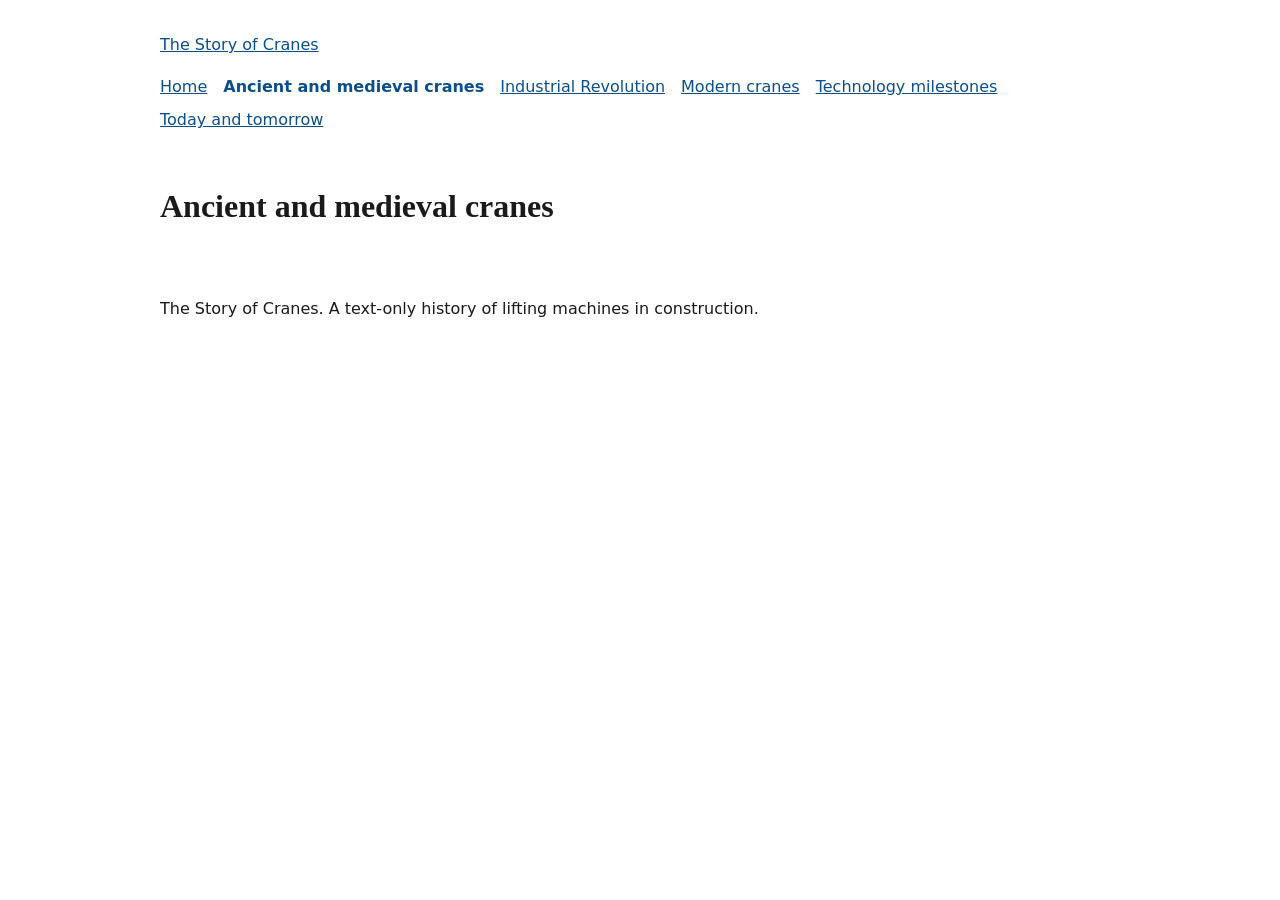
==== pages/ancient.html @ 7a7e29f1 "Scaffold: pages, styles and scripts" ====
<!doctype html>
<html lang="en">
<head>
  <meta charset="utf-8">
  <meta name="viewport" content="width=device-width, initial-scale=1">
  <title>Ancient and medieval cranes | The Story of Cranes</title>
  <meta name="description" content="Human, animal and treadwheel-powered cranes from Greece and Rome to medieval cathedral building.">
  <link rel="stylesheet" href="../css/tokens.css">
  <link rel="stylesheet" href="../css/layout.css">
  <link rel="stylesheet" href="../css/site.css">
  <script src="../js/nav.js" defer></script>
  <script src="../js/app.js" defer></script>
</head>
<body>
  <a class="skip-link" href="#main">Skip to main content</a>
  <header class="site-header">
    <p class="site-title"><a href="../index.html">The Story of Cranes</a></p>
    <nav class="site-nav" aria-label="Main">
      <button class="nav-toggle" type="button" aria-expanded="false" aria-controls="nav-list">Menu</button>
      <ul id="nav-list">
          <li><a href="../index.html">Home</a></li>
          <li><a href="ancient.html" aria-current="page">Ancient and medieval cranes</a></li>
          <li><a href="industrial.html">Industrial Revolution</a></li>
          <li><a href="modern.html">Modern cranes</a></li>
          <li><a href="milestones.html">Technology milestones</a></li>
          <li><a href="future.html">Today and tomorrow</a></li>
      </ul>
    </nav>
  </header>
  <main id="main">
    <h1>Ancient and medieval cranes</h1>
    <!-- CONTENT: Full-Stack fills this in. Use h2/h3 in order, text only. -->
  </main>
  <footer class="site-footer">
    <p>The Story of Cranes. A text-only history of lifting machines in construction.</p>
  </footer>
</body>
</html>
---- css/tokens.css ----
:root {
  /* Designer: colours, type and spacing tokens live here. */
  --color-bg: #ffffff;
  --color-text: #1a1a1a;
  --color-link: #0b4f8a;
  --color-accent: #b45309;
  --font-body: system-ui, -apple-system, "Segoe UI", Roboto, sans-serif;
  --font-heading: Georgia, "Times New Roman", serif;
  --space-1: 0.5rem;
  --space-2: 1rem;
  --space-3: 2rem;
  --measure: 65ch;
}
---- css/layout.css ----
/* UI/UX: page shell, header, nav and footer layout. */
body { margin: 0; }
.skip-link { position: absolute; left: -999px; }
.skip-link:focus { left: var(--space-1); top: var(--space-1); }
.site-header, main, .site-footer { max-width: 60rem; margin: 0 auto; padding: var(--space-2); }
.site-nav ul { list-style: none; margin: 0; padding: 0; display: flex; flex-wrap: wrap; gap: var(--space-1) var(--space-2); }
.nav-toggle { display: none; }
main p, main li { max-width: var(--measure); }
---- css/site.css ----
/* Lead Developer: base look and feel. */
body { background: var(--color-bg); color: var(--color-text); font-family: var(--font-body); line-height: 1.6; }
h1, h2, h3 { font-family: var(--font-heading); line-height: 1.25; }
a { color: var(--color-link); }
a:focus-visible, button:focus-visible { outline: 3px solid var(--color-accent); outline-offset: 2px; }
.site-nav a[aria-current="page"] { font-weight: bold; text-decoration: none; }
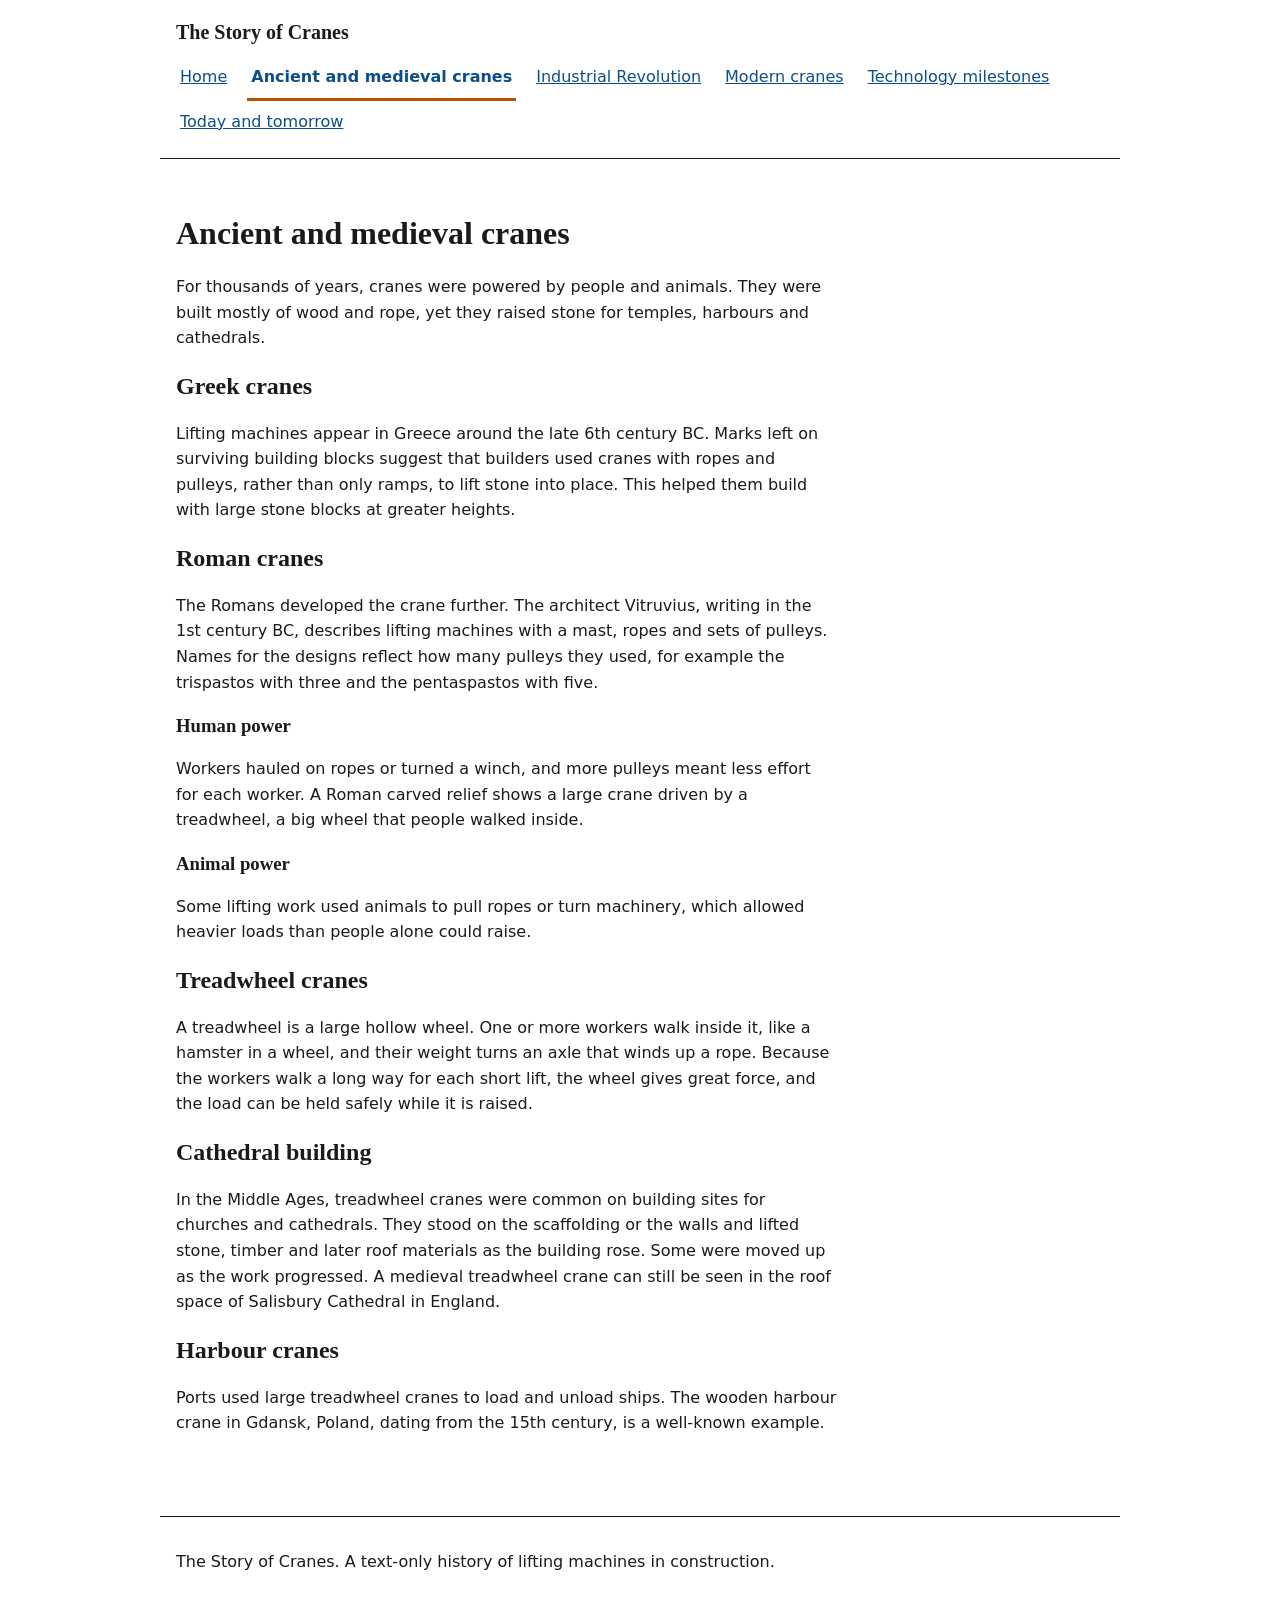
==== commit 0de87f08: "Responsive header, nav with menu toggle, focus and footer layout" ====
--- a/pages/ancient.html
+++ b/pages/ancient.html
@@ -29,7 +29,21 @@
   </header>
   <main id="main">
     <h1>Ancient and medieval cranes</h1>
-    <!-- CONTENT: Full-Stack fills this in. Use h2/h3 in order, text only. -->
+    <p>For thousands of years, cranes were powered by people and animals. They were built mostly of wood and rope, yet they raised stone for temples, harbours and cathedrals.</p>
+    <h2>Greek cranes</h2>
+    <p>Lifting machines appear in Greece around the late 6th century BC. Marks left on surviving building blocks suggest that builders used cranes with ropes and pulleys, rather than only ramps, to lift stone into place. This helped them build with large stone blocks at greater heights.</p>
+    <h2>Roman cranes</h2>
+    <p>The Romans developed the crane further. The architect Vitruvius, writing in the 1st century BC, describes lifting machines with a mast, ropes and sets of pulleys. Names for the designs reflect how many pulleys they used, for example the trispastos with three and the pentaspastos with five.</p>
+    <h3>Human power</h3>
+    <p>Workers hauled on ropes or turned a winch, and more pulleys meant less effort for each worker. A Roman carved relief shows a large crane driven by a treadwheel, a big wheel that people walked inside.</p>
+    <h3>Animal power</h3>
+    <p>Some lifting work used animals to pull ropes or turn machinery, which allowed heavier loads than people alone could raise.</p>
+    <h2>Treadwheel cranes</h2>
+    <p>A treadwheel is a large hollow wheel. One or more workers walk inside it, like a hamster in a wheel, and their weight turns an axle that winds up a rope. Because the workers walk a long way for each short lift, the wheel gives great force, and the load can be held safely while it is raised.</p>
+    <h2>Cathedral building</h2>
+    <p>In the Middle Ages, treadwheel cranes were common on building sites for churches and cathedrals. They stood on the scaffolding or the walls and lifted stone, timber and later roof materials as the building rose. Some were moved up as the work progressed. A medieval treadwheel crane can still be seen in the roof space of Salisbury Cathedral in England.</p>
+    <h2>Harbour cranes</h2>
+    <p>Ports used large treadwheel cranes to load and unload ships. The wooden harbour crane in Gdansk, Poland, dating from the 15th century, is a well-known example.</p>
   </main>
   <footer class="site-footer">
     <p>The Story of Cranes. A text-only history of lifting machines in construction.</p>
--- a/css/layout.css
+++ b/css/layout.css
@@ -1,8 +1,39 @@
-/* UI/UX: page shell, header, nav and footer layout. */
-body { margin: 0; }
-.skip-link { position: absolute; left: -999px; }
+/* UI/UX: page shell, header, nav and footer layout. Mobile first. */
+*, *::before, *::after { box-sizing: border-box; }
+body { margin: 0; overflow-wrap: break-word; }
+
+.skip-link { position: absolute; left: -999px; top: 0; z-index: 10; padding: var(--space-1) var(--space-2); background: var(--color-bg); color: var(--color-link); }
 .skip-link:focus { left: var(--space-1); top: var(--space-1); }
+
 .site-header, main, .site-footer { max-width: 60rem; margin: 0 auto; padding: var(--space-2); }
-.site-nav ul { list-style: none; margin: 0; padding: 0; display: flex; flex-wrap: wrap; gap: var(--space-1) var(--space-2); }
-.nav-toggle { display: none; }
+.site-header { border-bottom: 1px solid currentColor; }
+.site-footer { border-top: 1px solid currentColor; margin-top: var(--space-3); }
+.site-title { margin: 0 0 var(--space-1); font-family: var(--font-heading); font-size: 1.25rem; font-weight: bold; }
+.site-title a { color: inherit; text-decoration: none; }
+.site-title a:hover { text-decoration: underline; }
+
+/* Navigation: a stacked list on phones, a wrapping row on wide screens. */
+.site-nav ul { list-style: none; margin: 0; padding: 0; display: flex; flex-direction: column; }
+.site-nav a { display: block; padding: 0.75rem 0.25rem; min-height: 2.75rem; }
+.site-nav li + li { border-top: 1px solid rgba(128, 128, 128, 0.35); }
+.site-nav a[aria-current="page"] { border-left: 4px solid var(--color-accent); padding-left: 0.5rem; }
+
+/* The menu button only appears when JavaScript is running (nav.js adds .js). */
+.nav-toggle { display: none; min-height: 2.75rem; padding: 0 var(--space-2); font: inherit; cursor: pointer; }
+.js .nav-toggle { display: inline-block; }
+
+main { padding-top: var(--space-3); padding-bottom: var(--space-3); }
 main p, main li { max-width: var(--measure); }
+main :target { scroll-margin-top: var(--space-2); }
+
+@media (min-width: 48rem) {
+  .site-header { display: flex; flex-wrap: wrap; align-items: baseline; justify-content: space-between; gap: var(--space-1) var(--space-3); }
+  .site-title { margin: 0; }
+  .js .nav-toggle { display: none; }
+  .site-nav ul, .site-nav ul[hidden] { display: flex; flex-direction: row; flex-wrap: wrap; gap: 0 var(--space-2); }
+  .site-nav li + li { border-top: 0; }
+  .site-nav a { padding: 0.5rem 0.25rem; min-height: 0; }
+  .site-nav a[aria-current="page"] { border-left: 0; padding-left: 0.25rem; border-bottom: 3px solid var(--color-accent); }
+}
+
+@media (prefers-reduced-motion: reduce) { * { scroll-behavior: auto !important; } }
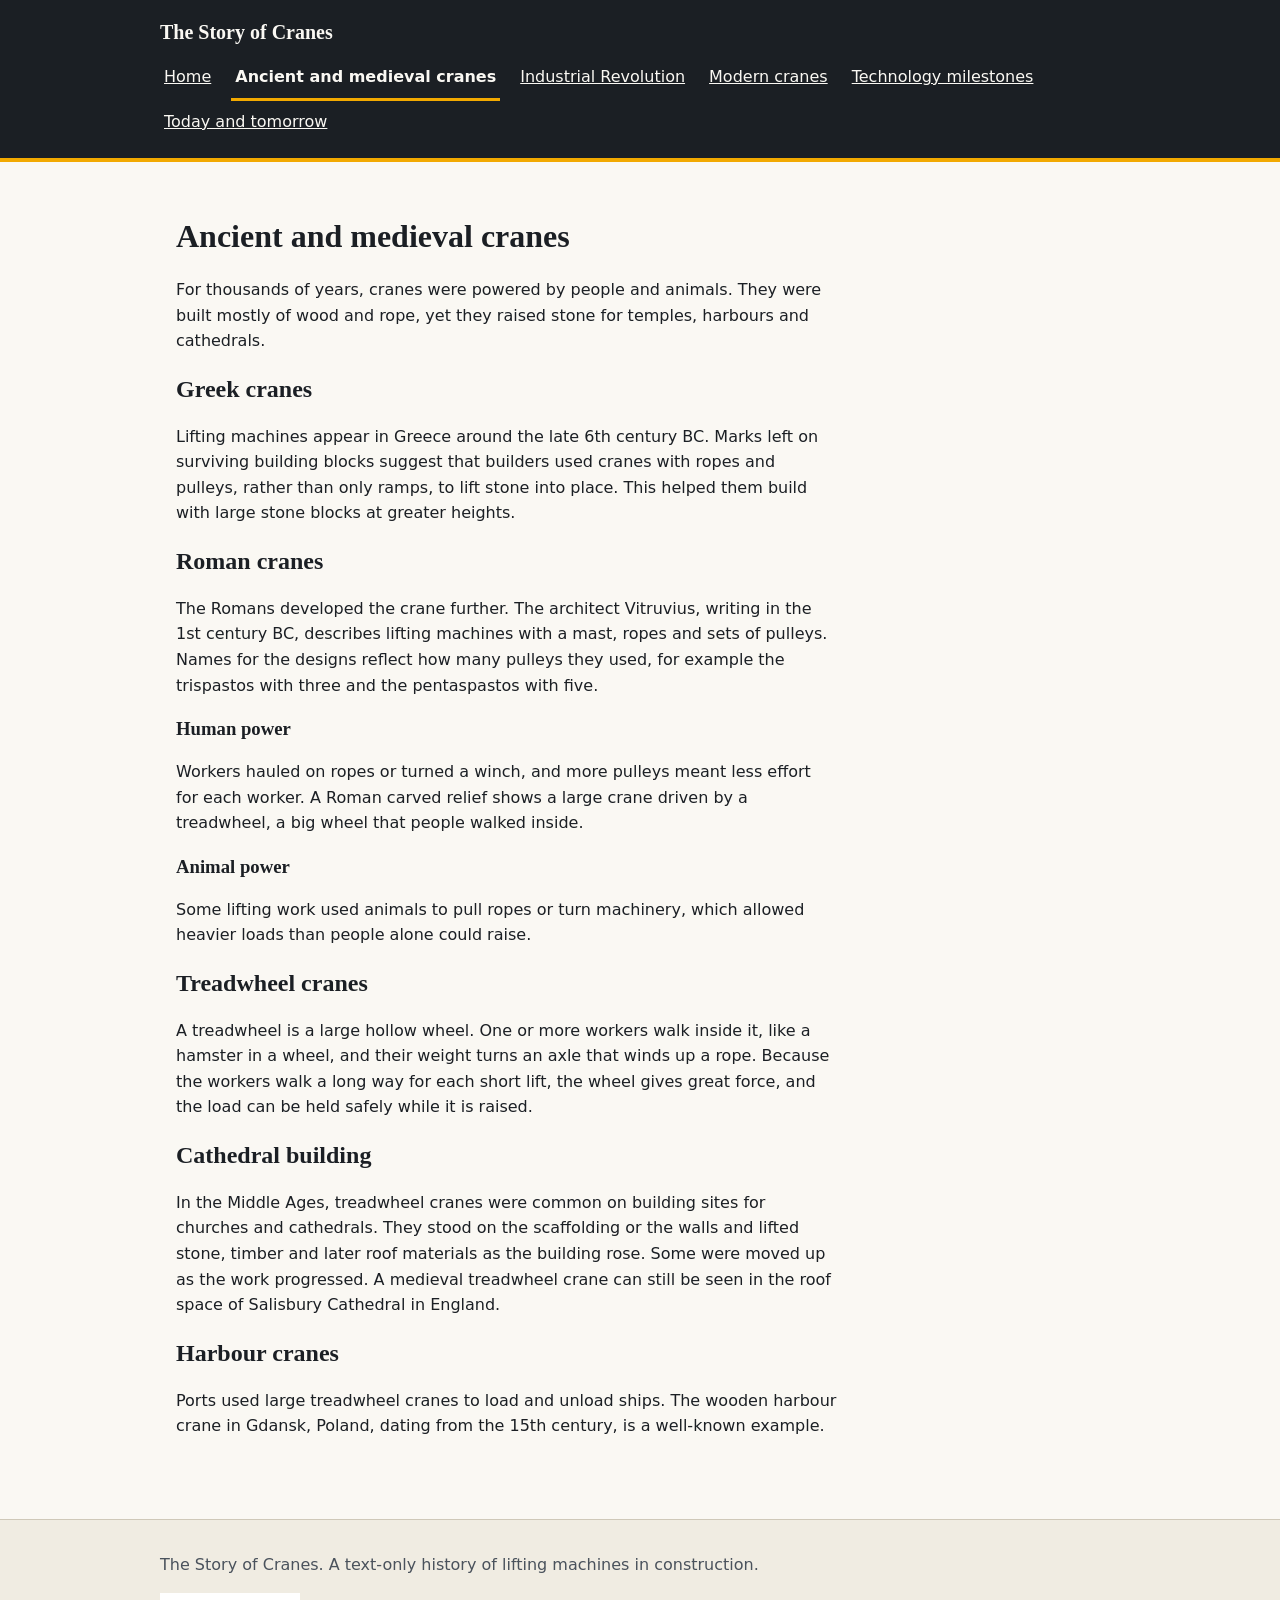
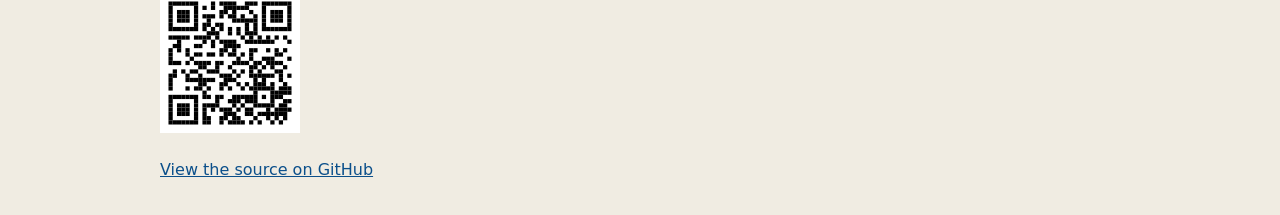
==== commit 05327261: "Add QR code and GitHub repo link to every footer" ====
--- a/pages/ancient.html
+++ b/pages/ancient.html
@@ -47,6 +47,8 @@
   </main>
   <footer class="site-footer">
     <p>The Story of Cranes. A text-only history of lifting machines in construction.</p>
+    <p class="site-qr"><img src="../assets/qr-site.svg" width="140" height="140" alt="QR code linking to the live site, cranes.demo.orchestrate.ca"></p>
+    <p><a href="https://github.com/datton/orchestrate-demo-cranes">View the source on GitHub</a></p>
   </footer>
 </body>
 </html>
--- a/css/tokens.css
+++ b/css/tokens.css
@@ -1,13 +1,40 @@
+/* Design tokens for "The Story of Cranes". Text only: colour and type do all the work.
+   Palette: site-office paper, steel ink, crane-safety orange as the single accent.
+   Contrast (WCAG AA, on --color-bg): text 15:1, muted 7:1, link 8:1, accent 6:1.
+   Type: Georgia headings (engineering-drawing seriousness), system sans body for easy reading. */
 :root {
-  /* Designer: colours, type and spacing tokens live here. */
-  --color-bg: #ffffff;
-  --color-text: #1a1a1a;
+  --color-bg: #faf8f3;
+  --color-surface: #f0ece2;
+  --color-text: #1b1f24;
+  --color-muted: #4a525c;
   --color-link: #0b4f8a;
-  --color-accent: #b45309;
+  --color-link-hover: #07325a;
+  --color-accent: #8a4b00;
+  --color-accent-strong: #f2a900;
+  --color-border: #cfc8b8;
+  --color-header-bg: #1b1f24;
+  --color-header-text: #faf8f3;
+  --color-focus: #0b4f8a;
+
   --font-body: system-ui, -apple-system, "Segoe UI", Roboto, sans-serif;
   --font-heading: Georgia, "Times New Roman", serif;
+  --font-mono: ui-monospace, "Cascadia Mono", Consolas, monospace;
+
+  /* type scale, ratio ~1.25 */
+  --text-sm: 0.875rem;
+  --text-base: 1.0625rem;
+  --text-lg: 1.25rem;
+  --text-xl: 1.5625rem;
+  --text-2xl: 1.953rem;
+  --text-3xl: 2.441rem;
+  --leading-body: 1.65;
+  --leading-heading: 1.2;
+
   --space-1: 0.5rem;
   --space-2: 1rem;
   --space-3: 2rem;
+  --space-4: 3rem;
   --measure: 65ch;
+  --radius: 4px;
+  --rule: 1px solid var(--color-border);
 }
--- a/css/layout.css
+++ b/css/layout.css
@@ -6,8 +6,13 @@
 .skip-link:focus { left: var(--space-1); top: var(--space-1); }
 
 .site-header, main, .site-footer { max-width: 60rem; margin: 0 auto; padding: var(--space-2); }
-.site-header { border-bottom: 1px solid currentColor; }
-.site-footer { border-top: 1px solid currentColor; margin-top: var(--space-3); }
+.site-header, .site-footer { max-width: none; padding-inline: max(var(--space-2), calc((100% - 60rem) / 2)); }
+.site-header { background: var(--color-header-bg); color: var(--color-header-text); border-bottom: 4px solid var(--color-accent-strong); }
+.site-header a { color: var(--color-header-text); }
+.site-header a:focus-visible, .site-header button:focus-visible { outline: 3px solid var(--color-accent-strong); outline-offset: 2px; }
+.site-header a:hover { color: var(--color-accent-strong); }
+.nav-toggle { background: transparent; color: var(--color-header-text); border: 1px solid var(--color-header-text); border-radius: var(--radius); }
+.site-footer { background: var(--color-surface); color: var(--color-muted); border-top: var(--rule); margin-top: var(--space-3); }
 .site-title { margin: 0 0 var(--space-1); font-family: var(--font-heading); font-size: 1.25rem; font-weight: bold; }
 .site-title a { color: inherit; text-decoration: none; }
 .site-title a:hover { text-decoration: underline; }
@@ -15,8 +20,9 @@
 /* Navigation: a stacked list on phones, a wrapping row on wide screens. */
 .site-nav ul { list-style: none; margin: 0; padding: 0; display: flex; flex-direction: column; }
 .site-nav a { display: block; padding: 0.75rem 0.25rem; min-height: 2.75rem; }
-.site-nav li + li { border-top: 1px solid rgba(128, 128, 128, 0.35); }
-.site-nav a[aria-current="page"] { border-left: 4px solid var(--color-accent); padding-left: 0.5rem; }
+.site-nav ul[hidden] { display: none; }
+.site-nav li + li { border-top: 1px solid rgba(250, 248, 243, 0.25); }
+.site-nav a[aria-current="page"] { border-left: 4px solid var(--color-accent-strong); padding-left: 0.5rem; }
 
 /* The menu button only appears when JavaScript is running (nav.js adds .js). */
 .nav-toggle { display: none; min-height: 2.75rem; padding: 0 var(--space-2); font: inherit; cursor: pointer; }
@@ -33,7 +39,7 @@
   .site-nav ul, .site-nav ul[hidden] { display: flex; flex-direction: row; flex-wrap: wrap; gap: 0 var(--space-2); }
   .site-nav li + li { border-top: 0; }
   .site-nav a { padding: 0.5rem 0.25rem; min-height: 0; }
-  .site-nav a[aria-current="page"] { border-left: 0; padding-left: 0.25rem; border-bottom: 3px solid var(--color-accent); }
+  .site-nav a[aria-current="page"] { border-left: 0; padding-left: 0.25rem; border-bottom: 3px solid var(--color-accent-strong); }
 }
 
 @media (prefers-reduced-motion: reduce) { * { scroll-behavior: auto !important; } }
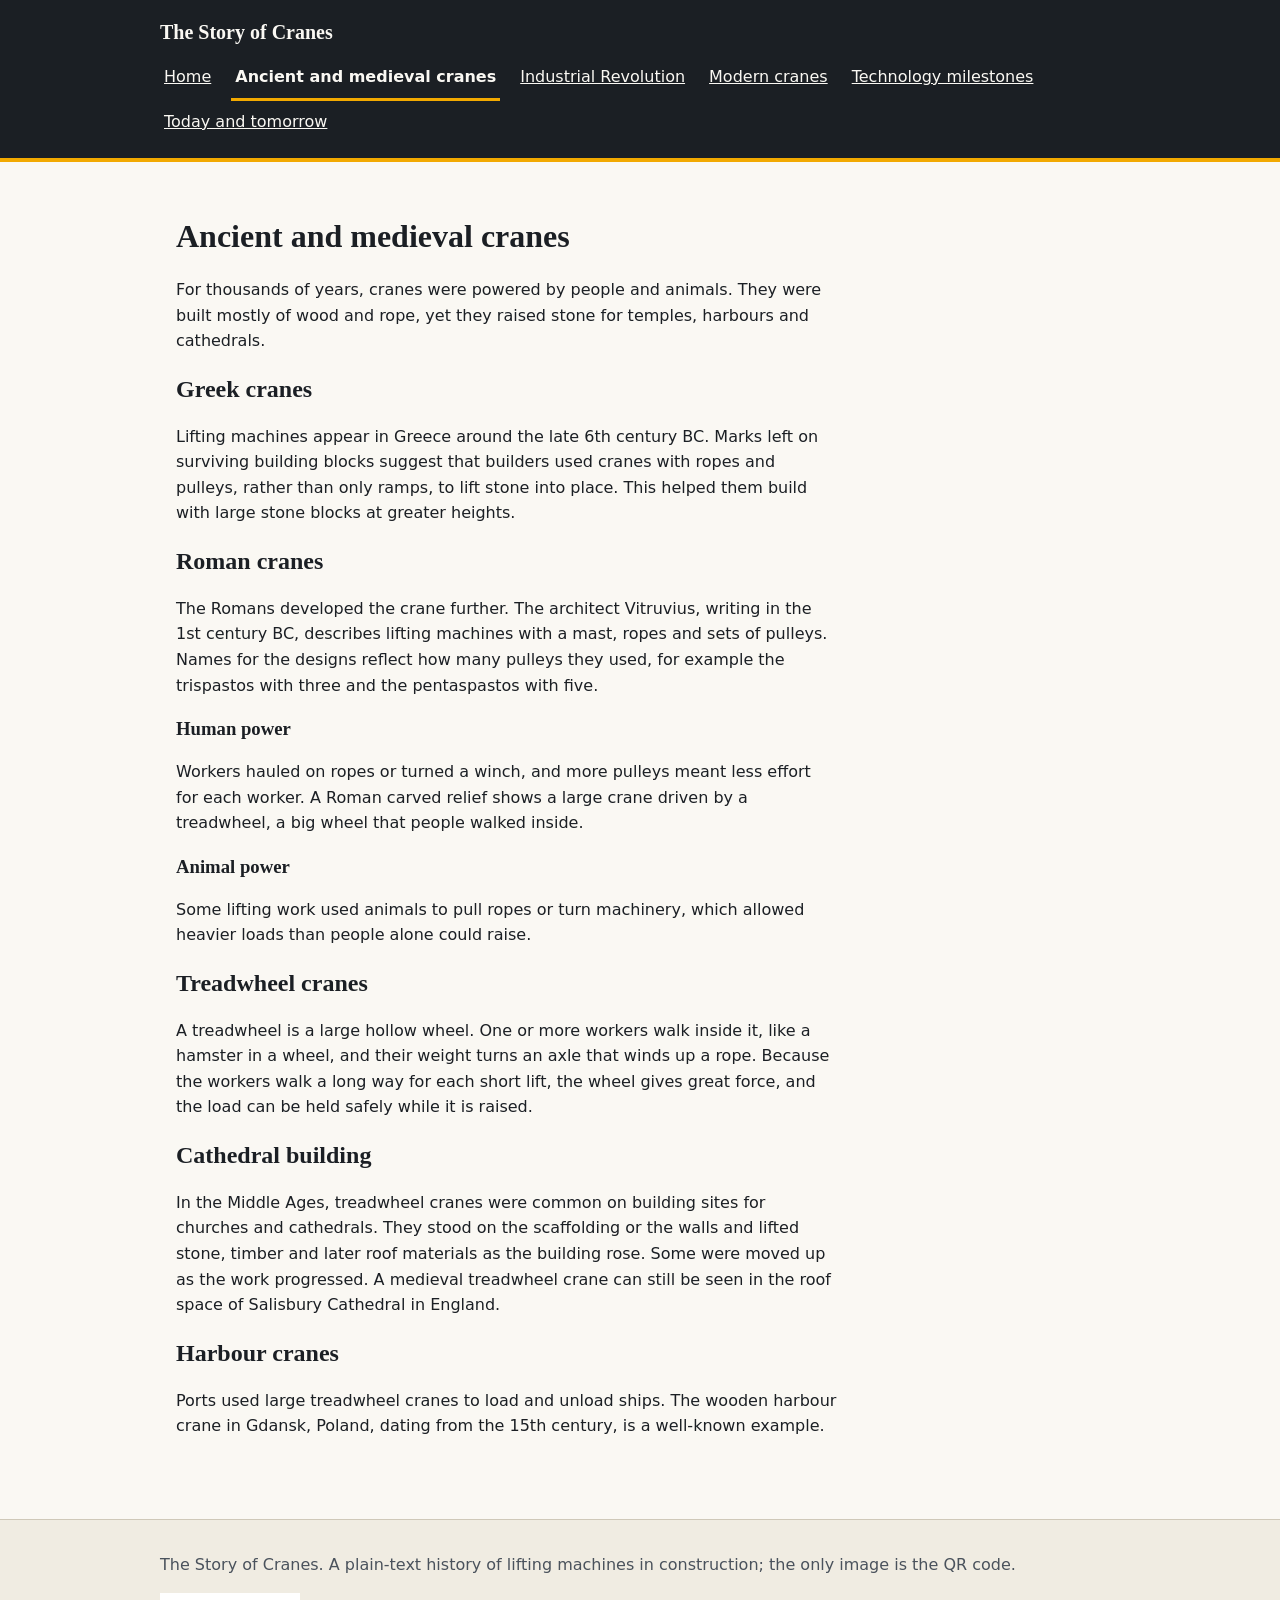
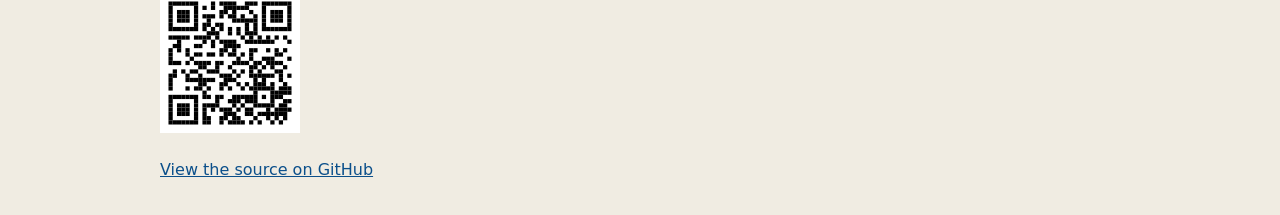
==== commit fc6ef0fe: "Footer wording: plain-text site, only image is the QR code" ====
--- a/pages/ancient.html
+++ b/pages/ancient.html
@@ -46,7 +46,7 @@
     <p>Ports used large treadwheel cranes to load and unload ships. The wooden harbour crane in Gdansk, Poland, dating from the 15th century, is a well-known example.</p>
   </main>
   <footer class="site-footer">
-    <p>The Story of Cranes. A text-only history of lifting machines in construction.</p>
+    <p>The Story of Cranes. A plain-text history of lifting machines in construction; the only image is the QR code.</p>
     <p class="site-qr"><img src="../assets/qr-site.svg" width="140" height="140" alt="QR code linking to the live site, cranes.demo.orchestrate.ca"></p>
     <p><a href="https://github.com/datton/orchestrate-demo-cranes">View the source on GitHub</a></p>
   </footer>
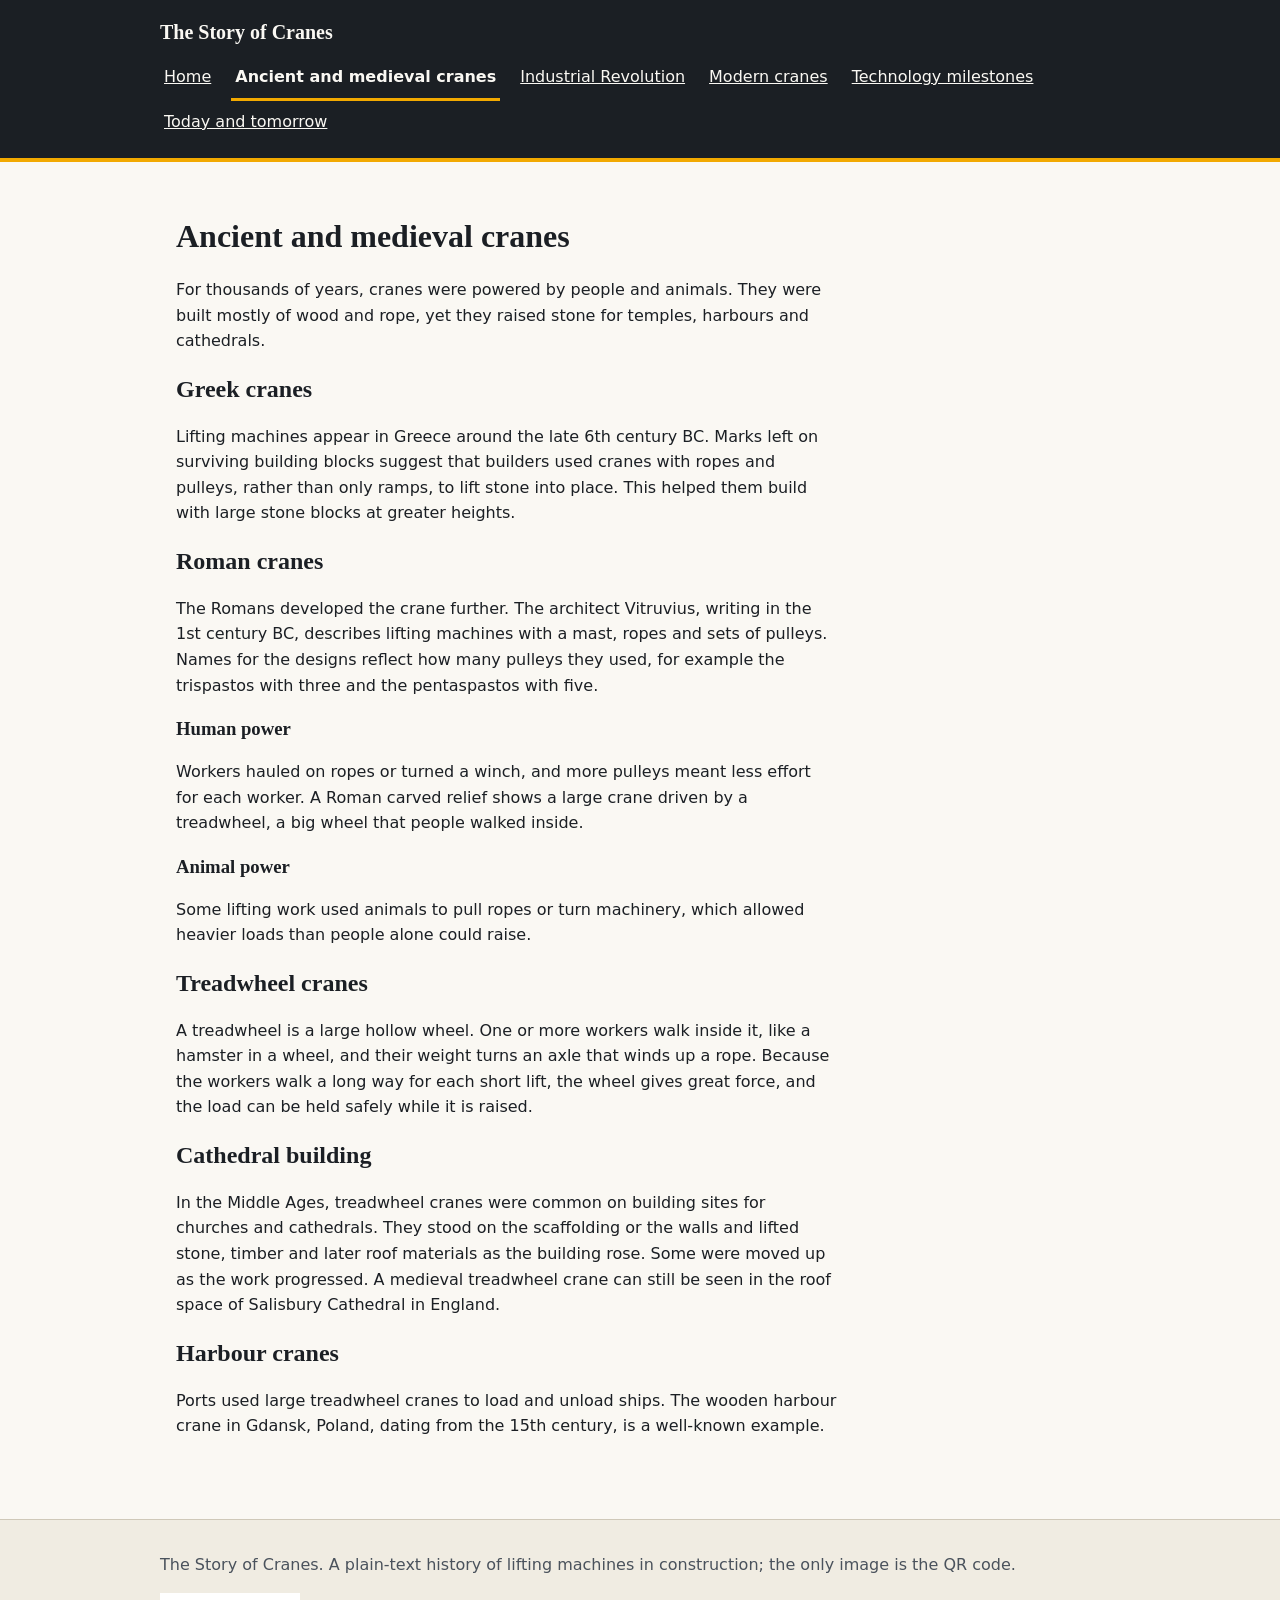
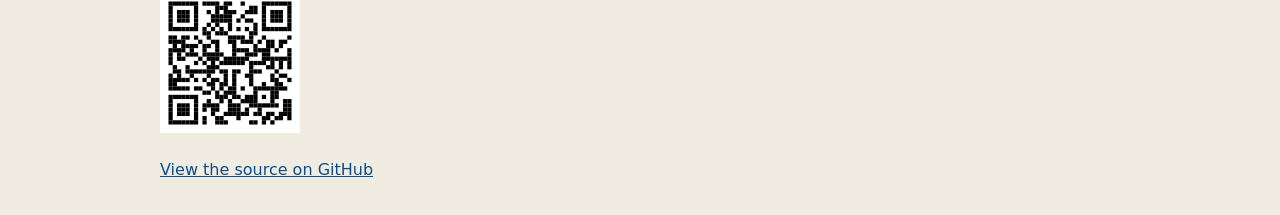
==== commit 22cd2ebb: "Footer QR now links to the GitHub repo" ====
--- a/pages/ancient.html
+++ b/pages/ancient.html
@@ -47,7 +47,7 @@
   </main>
   <footer class="site-footer">
     <p>The Story of Cranes. A plain-text history of lifting machines in construction; the only image is the QR code.</p>
-    <p class="site-qr"><img src="../assets/qr-site.svg" width="140" height="140" alt="QR code linking to the live site, cranes.demo.orchestrate.ca"></p>
+    <p class="site-qr"><img src="../assets/qr-site.svg" width="140" height="140" alt="QR code linking to the GitHub repository for this site, github.com/datton/orchestrate-demo-cranes"></p>
     <p><a href="https://github.com/datton/orchestrate-demo-cranes">View the source on GitHub</a></p>
   </footer>
 </body>
